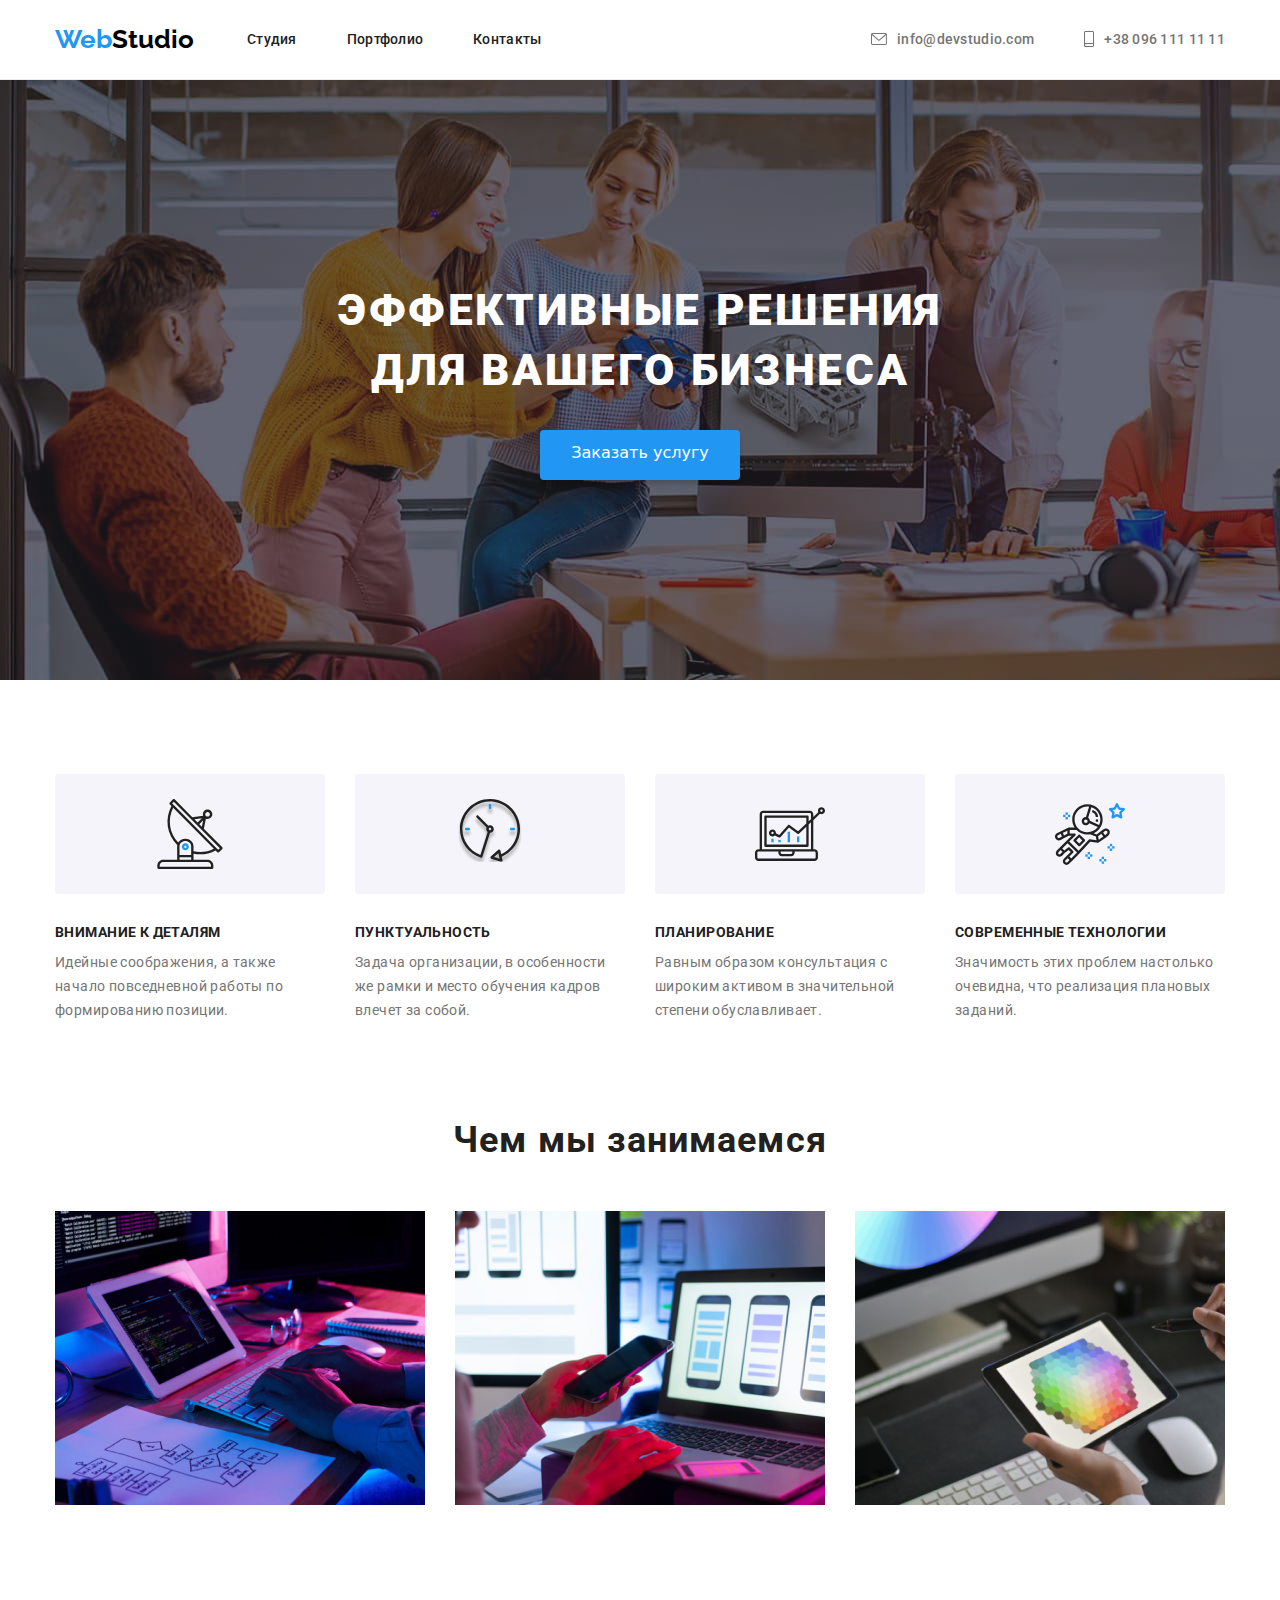
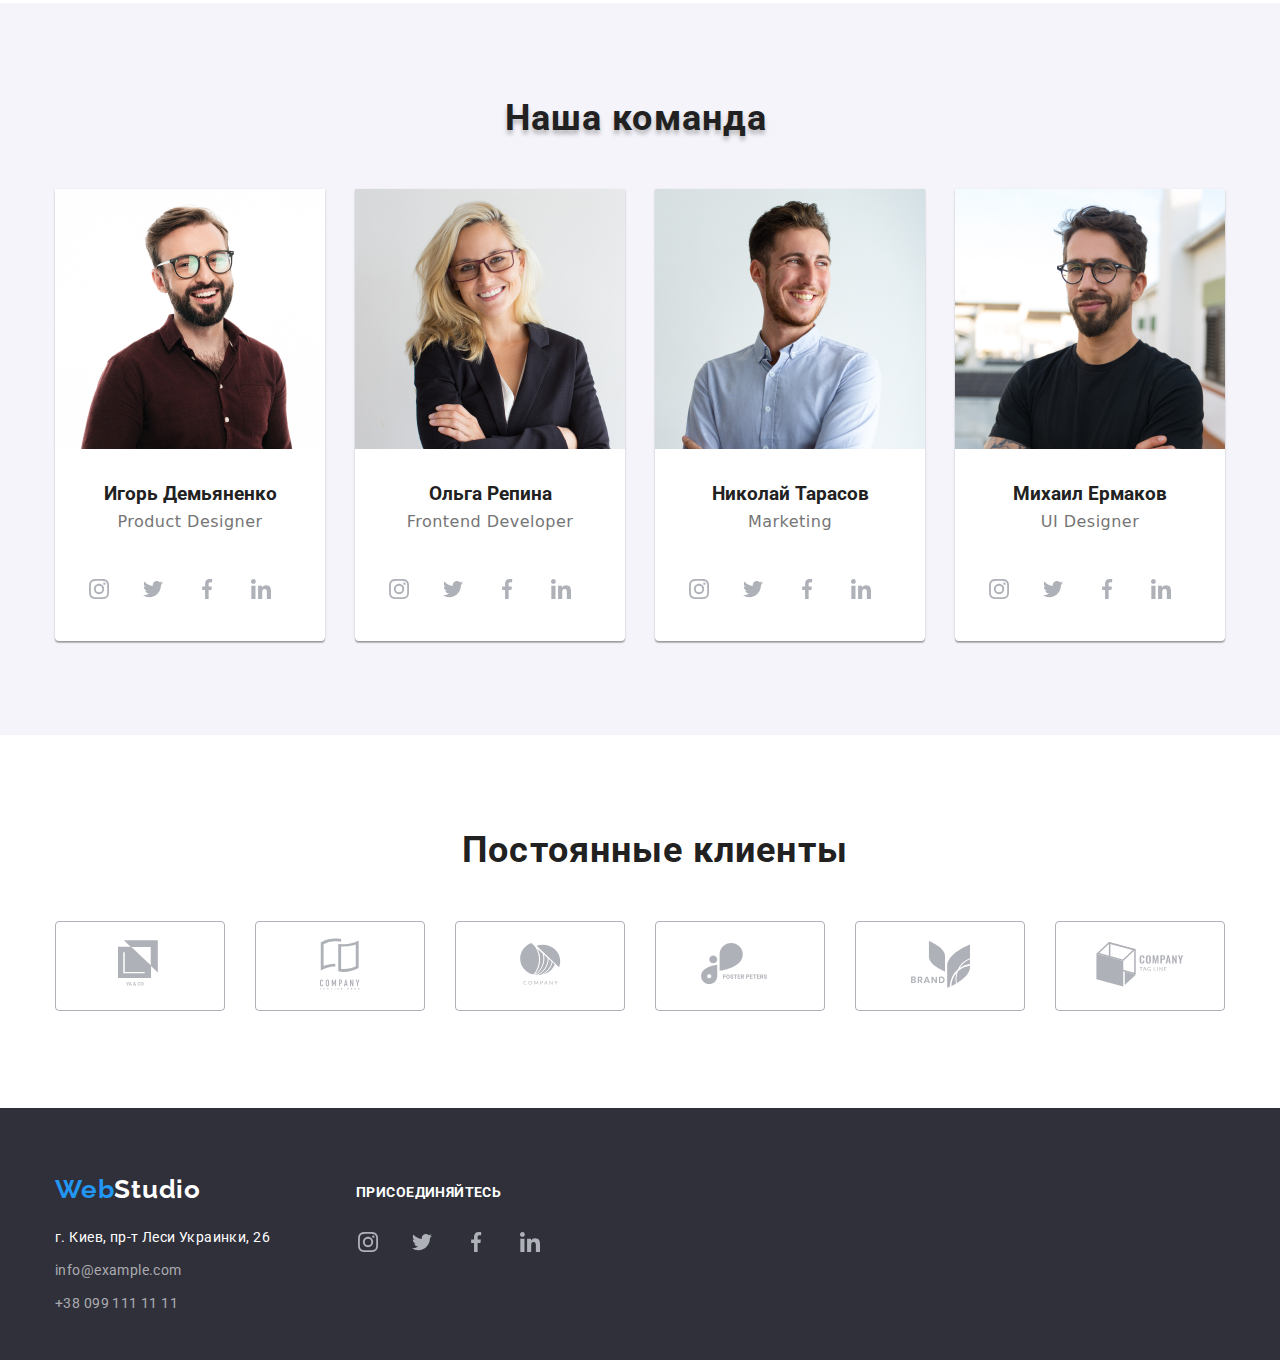
==== index.html @ 0e68e2e9 "добавление  logo" ====
<!DOCTYPE html>
<html lang="en">
<head>
    <meta charset="UTF-8">
    <meta name="viewport" content="width=device-width, initial-scale=1.0">
    <title>Document</title>
    <link rel="preconnect" href="https://fonts.gstatic.com">
    <link href="https://fonts.googleapis.com/css2?family=Raleway:wght@700&family=Roboto:wght@400;500;700;900&display=swap" rel="stylesheet">
    <link rel="stylesheet" href="./styles/style.css">
    <link rel="stylesheet" href="https://cdnjs.cloudflare.com/ajax/libs/modern-normalize/1.0.0/modern-normalize.min.css">
  </head>
<body>
<!--Верхняя линия-->
     <header class="header" >
       <div class="container" >
            <a class="logo" href="index.html">
            <span style="color: #2196F3">Web</span><span style="color: #000000">Studio</span>
            </a>
         <nav class="navigation" >  
        <ul class="menu-nav"> 
            <li><a class="link" href="/">Студия</a></li>
            <li><a class="link" href="portfolio.html">Портфолио</a></li>
            <li><a class="link" href="/">Контакты</a></li>
        </ul>
      </nav>
        <!-- menu-nav-contacts -->
          <ul class="menu-nav-contacts">
             
              <li class="email" >
                 
                <a class="contacts" href="mailto:info@devstudio.com">
                   <svg class="link-mailto" width="16px" height="12px">   
                  <use href="./images/sprite.svg#icon-envelope-hover"> </use>
                </svg> info@devstudio.com</a> 
              </li>
            <li class="phone" >
              <a class="contacts" href="tel:+38-096-111-11-11">
                <svg class="link-tel"  width="10px" height="16px" >
                <use href="./images/sprite.svg#icon-smartphone"> </use>
              </svg>+38 096 111 11 11</a>
          </li>
        </ul>  
      </div> 

            </header>
           
            <!--Шапка-->
            <main>
            <section  class="helmet"> 
              <div class="container" >
              <h1 class="heading" >ЭФФЕКТИВНЫЕ РЕШЕНИЯ ДЛЯ ВАШЕГО БИЗНЕСА</h1>
              <div class="btn" >
           <a class="widget" href="/"><span class="snap"> Заказать услугу</span></a>
            </div>

           </div>

           </section>
        
    <!--Особенности-->

      <section class="element">

        <div class="container" >

                <h2 class="visually-hidden" >подзаголовок</h2>
        <ul class="text" >
             <li class="rubric" >
               <p class="vektor-antenna" >  </p>
                <h3 class="subject" >Внимание к деталям</h3>
                <p class="lead" >Идейные соображения, а также начало повседневной работы по формированию позиции.</p>
             </li>
             <li class="rubric">
               <p class="vektor-clock" width="100"  height="100" ></p>
                <h3 class="subject">Пунктуальность</h3>
                <p class="lead">Задача организации, в особенности же рамки и место обучения кадров влечет за собой.</p>
             </li>
             <li class="rubric">
               <p class="vektor-diagram" ></p>
                <h3 class="subject">Планирование</h3>
                <p class="lead">Равным образом консультация с широким активом в значительной степени обуславливает.</p>
            </li>
            <li class="rubric">
              <p class="vektor-astronaut" ></p>
                 <h3 class="subject">Современные технологии</h3>
                 <p class="lead">Значимость этих проблем настолько очевидна, что реализация плановых заданий.</p>  
            </li>
        </ul>
      </div>

  </section>

  <!-- чем мы занимаемся -->
  <section class="bowl">
    <div class="container">
         <h2 class="subtitle" >Чем мы занимаемся</h2>
        <ul class="wrapper">
           <li><img class="thumb" src="./svg/box1.png" alt="пичатает на клавиатуре за столом" width="370"></li>
           <li><img class="thumb" src="./svg/box2.png" alt="работает на ноутбуке" width="370"></li>
           <li><img class="thumb" src="./svg/box3.png" alt="планшет с цветовой палитрой" width="370"></li>
        </ul>
      </div> 

    </section> 
    <!--Наша команда-->
    <!-- Игорь Демьяненко -->
    <section class="commercial">
      <div class="container" > 
       <h2 class="caption">Наша команда</h2>
        <ul class="promo">
          <li class="userpic" >
              <img class="pic" src="./svg/img.png" alt="фотография сотрудника 1" width="270">
              <h3 class="col">Игорь Демьяненко</h3>
              <p class="specialty" >Product Designer</p>
              <ul class="social-are">
                <li>
                  <a class="instagram" href="/" >
                   <svg class="link-instagram" width="20px" heidht="20px" >
                    <use href="./images/sprite.svg#icon-instagram-2"></use>
                  </svg>
                 </a>
               </li>
               <li>
                 <a class="twitter" href=""> 
                   <svg class="link-twitter" width="20px" heidht="20px">
                   <use href="./images/sprite.svg#icon-twitter-1"></use>
                 </svg>
                </a> 
               </li>
               <li>
                <a class="facebook" href="/" >
                 <svg class="link-facebook" width="20px" heidht="20px" >
                  <use href="./images/sprite.svg#icon-facebook-1"></use>
                </svg>
               </a>
             </li>
             <li>
              <a class="linkedin" href="/" >
               <svg class="link-linkedin" width="20px" heidht="20px" >
                <use href="./images/sprite.svg#icon-linkedin-1"></use>
              </svg>
             </a>
           </li>
            </ul>
          </li>
          <!-- Ольга Репина -->
             <li class="userpic">
               <img class="pic" src="./svg/img(1).png" alt="фотография сотрудника 2" width="270">
               <h3 class="names">Ольга Репина</h3>
               <p class="specialty">Frontend Developer</p>
               <ul class="social-are">
                <li>
                  <a class="instagram" href="/" >
                   <svg class="link-instagram" width="20px" heidht="20px" >
                    <use href="./images/sprite.svg#icon-instagram-2"></use>
                  </svg>
                 </a>
               </li>
               <li>
                 <a class="twitter" href=""> 
                   <svg class="link-twitter" width="20px" heidht="20px">
                   <use href="./images/sprite.svg#icon-twitter-1"></use>
                 </svg>
                </a> 
               </li>
               <li>
                <a class="facebook" href="/" >
                 <svg class="link-facebook" width="20px" heidht="20px" >
                  <use href="./images/sprite.svg#icon-facebook-1"></use>
                </svg>
               </a>
             </li>
             <li>
              <a class="linkedin" href="/" >
               <svg class="link-linkedin" width="20px" heidht="20px" >
                <use href="./images/sprite.svg#icon-linkedin-1"></use>
              </svg>
             </a>
           </li>
            </ul>
            </li>
            <!-- Николай Тарасов -->
             <li class="userpic">
               <img class="pic" src="./svg/img(2).png" alt="фотография сотрудника 3" width="270">
               <h3 class="names">Николай Тарасов</h3>
               <p class="specialty">Marketing</p>
               <ul class="social-are">
                <li>
                  <a class="instagram" href="/" >
                   <svg class="link-instagram" width="20px" heidht="20px" >
                    <use href="./images/sprite.svg#icon-instagram-2"></use>
                  </svg>
                 </a>
               </li>
               <li>
                 <a class="twitter" href=""> 
                   <svg class="link-twitter" width="20px" heidht="20px">
                   <use href="./images/sprite.svg#icon-twitter-1"></use>
                 </svg>
                </a> 
               </li>
               <li>
                <a class="facebook" href="/" >
                 <svg class="link-facebook" width="20px" heidht="20px" >
                  <use href="./images/sprite.svg#icon-facebook-1"></use>
                </svg>
               </a>
             </li>
             <li>
              <a class="linkedin" href="/" >
               <svg class="link-linkedin" width="20px" heidht="20px" >
                <use href="./images/sprite.svg#icon-linkedin-1"></use>
              </svg>
             </a>
           </li>
            </ul>
             </li>
             <!-- Михаил Ермаков -->
             <li class="userpic">
                 <img class="pic" src="./svg/img(3).png" alt="фотография сотрудника 3" width="270">
                 <h3 class="names">Михаил Ермаков</h3>
                 <p class="specialty">UI Designer</p>
                 <ul class="social-are">
                  <li>
                    <a class="instagram" href="/" >
                     <svg class="link-instagram" width="20px" heidht="20px" >
                      <use href="./images/sprite.svg#icon-instagram-2"></use>
                    </svg>
                   </a>
                 </li>
                 <li>
                   <a class="twitter" href=""> 
                     <svg class="link-twitter" width="20px" heidht="20px">
                     <use href="./images/sprite.svg#icon-twitter-1"></use>
                   </svg>
                  </a> 
                 </li>
                 <li>
                  <a class="facebook" href="/" >
                   <svg class="link-facebook" width="20px" heidht="20px" >
                    <use href="./images/sprite.svg#icon-facebook-1"></use>
                  </svg>
                 </a>
               </li>
               <li>
                <a class="linkedin" href="/" >
                 <svg class="link-linkedin" width="20px" heidht="20px" >
                  <use href="./images/sprite.svg#icon-linkedin-1"></use>
                </svg>
               </a>
             </li>
              </ul>
          </li>
                  <li>
                    <svg>
                      <use ></use>
                    </svg>
                  </li>
              </ul>  
           </div>      
       </section> 
      </main> 
      <!-- клиент -->
             <figure class="figure">
               <div class="container">
      <h3 class="figure-client">Постоянные клиенты</h3>
        <ul class="client">
          <li class="link-client">
            <a href="/">
              <svg class="icon-logo" width="44px" height="49px">
              <use href="./images/sprite.svg#icon-logo-1"></use>
            </svg>
          </a>
        </li>
          <li class="link-client">
            <a href="/">
            <svg class="icon-logo" width="40px" height="52px">
              <use href="./images/sprite.svg#icon-logo-2"></use>
            </svg>
          </a>
            
            </li>
            <li class="link-client">
              <a href="/">
              <svg class="icon-logo" width="41px" height="42px">
                <use href="./images/sprite.svg#icon-logo-3"></use>
              </svg>
            </a>
              
              </li>
              <li class="link-client">
                <a href="/">
                <svg class="icon-logo" width="79px" height="42px">
                  <use href="./images/sprite.svg#icon-logo-4"></use>
                </svg>
              </a>
                
                </li>
                <li class="link-client">
                  <a href="/">
                  <svg  class="icon-logo" width="59px" height="47px">
                    <use href="./images/sprite.svg#icon-logo-5"></use>
                  </svg>
                </a>
                  
                  </li>
                  <li class="link-client">
                    <a  class="icon-logo" href="/">
                    <svg width="88px" height="45px">
                      <use href="./images/sprite.svg#icon-Object-6"></use>
                    </svg>
                  </a>
                    
                    </li>
         
        </ul> 
      </div>
       </figure>
    <!--Подвал-->
   <footer class="adv">
          <div class="container" >
        <nav class="basement">

         
        <ul class="adress">
          <li> <a class="logo-footer" href="index.html"> 
          <span style="color:#2196F3">Web</span><span style="color: #ffffff;">Studio</span>
          </a></li>
            <li class="adds" >г. Киев, пр-т Леси Украинки, 26</li>
            <li><a class="aside-mailto" href="mailto:info@example.com">info@example.com</a></li>
            <li><a class="aside-tel" href="tel:+38-099-111-11-11">+38 099 111 11 11</a></li>
        </ul>
      </nav>
         <div class="connexion">
           <h4 class="accession">присоединяйтесь</h4>
        <ul class="footer-social-are">
          <li>
            <a class="instagram" href="/" >
             <svg class="link-instagram" width="20px" heidht="20px" >
              <use href="./images/sprite.svg#icon-instagram-2"></use>
            </svg>
           </a>
         </li>
         <li>
           <a class="twitter" href="/"> 
             <svg class="link-twitter" width="20px" heidht="20px">
             <use href="./images/sprite.svg#icon-twitter-1"></use>
           </svg>
          </a> 
         </li>
         <li>
          <a class="facebook" href="/" >
           <svg class="link-facebook" width="20px" heidht="20px" >
            <use href="./images/sprite.svg#icon-facebook-1"></use>
          </svg>
         </a>
       </li>
       <li>
        <a class="linkedin" href="/" >
         <svg class="link-linkedin" width="20px" heidht="20px" >
          <use href="./images/sprite.svg#icon-linkedin-1"></use>
        </svg>
       </a>
     </li>
      </ul>
    </div>
        

      </div> 

</footer>
</body>
</html>
---- styles/style.css ----
body {
       background: #ffffff;
       font-family: Roboto sans-serif;
       font-style: normal;
       line-height: normal;
       border: none;
       box-sizing: unset;   }
h1,h2,h3,h4{
      font-family: Roboto,sans-serif;
      font-weight: 700; }
 body,h1,h2,h3,h4,ul,li,p{
        margin: 0px;    }     
    /*Верхняя линия*/
header{
       background-color: #ffffff; }
.logo,
.logo-footer{
       font-family: Raleway,sans-serif;
       font-weight: 700;
       font-size: 26px;
       line-height: 30.52px;
       }
.link{
       color: #212121; }
.link:hover{
       color: #2196F3; }
.link:focus{
        color: #2196F3; }      
.menu-nav{
       font-family: Roboto;
       font-style: normal;
       font-weight: 500;
       font-size: 14px;
       line-height: 16px;
       letter-spacing: 0.02em;
     }
li{
       list-style: none; }
a{
       text-decoration: none; }
ul{
       padding-inline-start: 0px;
       margin-block-end: 0em;
       margin-block-start: 0em;
       padding: 0px;      }
/*контакты*/
.contacts{
       display: flex;
       align-items: center;
       font-family: Roboto;
       font-style: normal;
       line-height: 16px;
       font-weight: 500;
       font-size: 14px;
       letter-spacing: 0.02em;
       color: #757575;       }
   
.contacts:hover,
.contacts:focus{
       color: #2196F3;
       fill:#2196F3;    }       
    /*шапка*/
.banner  {      
       background: #2F303A;  }      
.heading{      
       font-weight: 900;
       font-size: 44px;
       line-height: 60px;
       color: #ffffff;
       letter-spacing: 0.06em;    }
  /*особенности*/
.subject{
       font-weight: 700;
       font-size: 14px;
       line-height: 16.41px;
       letter-spacing: 0.03em;
       text-transform: uppercase;
       color: #212121; }
.lead{
       font-weight: 400;
       font-size: 14px;
       line-height: 24px;
       letter-spacing: 0.03em;
       color: #757575; }
.subtitle{
       font-weight: 700;
       font-size: 36px;
       line-height: 42px;
       letter-spacing: 0.03em;
       color: #212121;  }
  /*наша команда*/
  
.caption{
       font-weight: 700;
       font-size: 36px;
       line-height: 42px;
       letter-spacing: 0.03em;
       color: #212121;
       text-shadow: 0px 4px 4px rgba(0, 0, 0, 0.25); }
.userpic:not(:last-child){
       margin-right: 30px;      }      
.userpic{      
       background: #FFFFFF;
       box-shadow: 0px 1px 3px rgba(0, 0, 0, 0.12), 0px 1px 1px rgba(0, 0, 0, 0.14), 0px 2px 1px rgba(0, 0, 0, 0.2);
       border-radius: 0px 0px 4px 4px;  }
.names
.col{
       font-weight: 500;
       font-size: 16px;
       line-height: 19px;
       letter-spacing: 0.03em;  }
.specialty{      
       font-weight: 400;
       font-size: 16px;
       line-height: 19px;
       letter-spacing: 0.03em;
       color: #757575; }
.adress{
       color: #FFFFFF; }
.adds{  
       padding-top: 20px;    
       font-family: Roboto;
       font-style: normal;
       font-weight: normal;
       font-size: 14px;
       line-height: 24px;
       letter-spacing: 0.03em;
       color: #FFFFFF;    }
.aside-mailto,
.aside-tel{
       display: flex;
       height: auto;
       font-size: 14px;
       line-height: 24px;
       letter-spacing: 0.03em;
       color: rgba(255, 255, 255, 0.6); }
.aside-mailto{
           padding-bottom: 9px;
           padding-top: 9px;         }
.aside:hover{
       color: #2196F3; }
.aside:focus{
        color: #2196F3; }
  /*кнопки*/

.filter{
     cursor: pointer;      } 
.button {
       border: 0;     }
.filter{  
        font-family: Roboto;
        font-style: normal;
        font-weight: 500;
        font-size: 16px;
        line-height: 26px;
        text-align: center;
        letter-spacing: 0.03em;
        color: #212121;
        border-radius: 4px;
        background: #F5F4FA;   }
.filter:hover{
        color: #ffffff;
        background: #2196F3; }
.filter:focus{
        color: #ffffff;
        background: #2196F3; }       
  /*портфолио*/
.content{
        background: #FFFFFF;
        border: 1px solid #EEEEEE;
        box-sizing: border-box;  }
.title{
        font-weight: 700;
        font-size: 18px;
        line-height: 36px;
        letter-spacing: 0.06em;
        color: #212121;  }
.desc{
        font-weight: 400;
        font-size: 16px;
        line-height: 30px;
        letter-spacing: 0.03em;
        color: #757575;  } 
 /********* goit-markup-hw-03 ********/
/***** главная ****/
        /* Верхняя линия */
.link
.logo
.contacts
.widget
.aside
.logo-footer{
     cursor: pointer;  }
.container{
       width: 1200px;
       height: auto;
       margin-left: auto;
       margin-right: auto;       
        padding: 0px 15px;          }
.header{
       height: 80px ;
       border-bottom:  1px solid #ECECEC;;
       display: flex;
       align-items: center;      }        
.header>.container{
       display: flex;
       align-items: center;  } 
.logo{
       margin-right: 53px; }
.navigation{
       padding-right: unset; }
.menu-nav{
       display: flex;
       align-items: center; }
.navigation{
       display: flex;  }
.link:last-child{
       margin-right: 50px;  }
.menu-nav-contacts{   
       display: flex;
       align-items: center;
       margin-left: auto;
       margin-right: -50px;  }
.contacts:last-child{
       margin-right: 50px;  }
/* Шапка */

.helmet{ 
       max-width: 1600px; 
       display: flex;
       background-position: center;
       background: linear-gradient( 
              to right, rgba(47, 48, 58, 0.4), 
              rgba(47, 48, 58, 0.4)),
               url(../svg/Imgmin.jpg);
       background-repeat: no-repeat; 
       margin: 0px auto;
       padding-top: 200px;
       padding-bottom: 200px;    }
.heading{
       display: flex;
       align-items: center;
       width: 616px;
       height: auto;
       margin: 0px auto;
       padding-bottom: 30px;
       text-align: center;
       text-transform: uppercase;        }
.btn > .widget{       
       width: 200px;
       height: 50px;
       display: flex;
       align-items: center;
       text-align: center;
       margin-left: auto;
       margin-right: auto;
       background: #2196F3;
       box-shadow: 0px 4px 4px rgba(0, 0, 0, 0.15);
       border-radius: 4px;  }  
.btn > .widget> .snap{ 
       width: 140px;
       height: 25px;
       margin-left: auto;
       margin-right: auto;  
       color: #FFFFFF;  } 
/* Особенности */
.visually-hidden {
       position: absolute;
       clip: rect(0 0 0 0);
       width: 1px;
       height: 1px;
       margin: -1px;  }
.element{
       height: 439px;
        padding-top: 94px;
       padding-bottom: 94px;          }
           
.text{
       display: flex;
       align-items: center;
       height: auto;      }
.rubric{
       display: block;
       align-items: center;
       width: 270px;
       height: 101px;
       margin-right: 30px;      }  
.subject{
       width: 270px;
       height: auto;
       margin-left: auto;
       margin-right: auto;
       padding-top: 30px;
       text-transform: uppercase;
       color: #212121;   }
.lead{
       width: 270px;
       height: 75px;
       padding-top: 10px;
       font-family: Roboto;   }
/* чем мы занимаемся */
.subtitle{ 
       width: 400px;
       display: flex;
       flex-direction: column;
       width: 380px;
       height: auto;
       margin-left: auto;
       margin-right: auto;
       padding-bottom: 50px;
       text-align: center;  }
.bowl{      
       padding-bottom: 94px;     }
.wrapper{      
       display: flex;
       justify-content: space-between;         }
.thumb{
       padding-left: 0;  }
/* Наша команда */
.commercial{     
       background: #F5F4FA;
       padding-bottom: 94px;
       padding-top: 94px;
       padding-left: auto;
       padding-right: auto;   }
.commercial:not(:box-sizing){
       display: flex;
       align-items: center;     
       height: 648px;   
       background: #F5F4FA;    } 
.caption{
       display: flex;
       align-items: center;
       width: 270px;
       height: 42px;
       margin-left: auto;
       margin-right: auto;
       text-align: center;   }
.promo{
       display: flex;
       align-items: center;
       height: auto;
       padding-top: 50px;
       margin-left: auto;
       margin-right: auto;   }
.userpic{
       width: 270px;
       height: auto;
       margin-left: auto;
       margin-right: auto;
       padding-bottom: 30px;
       background: #FFFFFF;
       box-shadow: 0px 1px 3px rgba(0, 0, 0, 0.12), 0px 1px 1px rgba(0, 0, 0, 0.14), 0px 2px 1px rgba(0, 0, 0, 0.2);
       border-radius: 0px 0px 4px 4px; }
.names{
       width: 171px;
       height: 19px;
       margin-left: auto;
       margin-right: auto;
       text-align: center;
       color: #212121;   }
.pic{
       padding-bottom: 30px;     }  
.specialty{
       width: 177px;
       height: auto;
       margin-left: auto;
       margin-right: auto;
       padding-top: 10px;
       padding-bottom: 16px;
       text-align: center;
       color: #757575;  }
.col{
       width: 208px;
       height: 19px;
       margin-left: auto;
       margin-right: auto;    
       text-align: center;
       color: #212121;     }
/* подвал */
.adv{
       display: flex;
       align-items: center;
       height: 252px;
       background: #2F303A;
       padding-top: 60px;
       padding-bottom: 60px;
           }
.adress{
       width: 231px;
       margin: 0px;
       font-family: Roboto;
       font-style: normal;
       font-weight: normal;
       font-size: 14px;
       line-height: 24px;
       letter-spacing: 0.03em;
       padding-top: 20px;
       }  
.logo-footer{
       width: 145px;
       height: 31px;
       margin-top: 50px;
       font-family: Raleway;
       font-style: normal;
       font-weight: bold;
       font-size: 26px;
       line-height: 31px;
       letter-spacing: 0.03em;   }
/* ***портфолио*** */

/* кнопка */
.border{
       background: #ffffff;
       border: 1px solid #EEEEEE;
       box-sizing: border-box;
}
.content-Macbook,
.content-ball,
.content-ears,
.content-boxes,
.content-book,
.content-tag{         
       margin-right: 27px;  }
.coloring{
       padding-bottom: 79px;
       padding-top: 94px;  }
.group{
       display: flex; 
       align-items: center;
       width: 1170px;
       height: auto;
       padding-bottom: 50px; 
       padding-left: 240px;
       padding-right: 240px;     } 
 .filter{
       padding: 6px 22px;
       width: auto;
       height: 38px;
       border: none;  }
.spreadsheet{ 
       width: 1200px;
       height: 1300px;
       display: flex;
       flex-wrap: wrap;     }
.content-Macbook
.content-ball
.content-Seafood
.content-ears
.content-boxes
.content-computer
.content-book
.content-tag
.content-notebook{ 
         width: 370px;
         height: 404px;        }
.internal-block{     
         padding:20px 24px;  } 
.stud{
         margin: 0px 8px;        } 
       /* goit-markup-hw-04    */ 
       /* <!--Особенности-->  */
.border:hover,
.border:focus{
         filter: drop-shadow(0px 4px 4px rgba(0, 0, 0, 0.25));  }
.vektor-antenna,
.vektor-clock,
.vektor-diagram,
.vektor-astronaut{
         height: 120px;
         background: #F5F4FA;
         background-position: center;
         background-repeat: no-repeat;
         border-radius: 4px;      background-size: 70px 70px;      }
.vektor-antenna{
         background-image: url(../svg/antenna\ 1.svg);     }
.vektor-clock{  
         background-image: url(../svg/clock\ 1.svg);    }
.vektor-diagram{
         background-image: url(../svg/diagram\ 1.svg);    }
.vektor-astronaut{           
         background-image: url(../svg/astronaut\ 1.svg);    } 
          /* верхняя линия */
.link-mailto{      
         fill: #757575;
         margin-right: 10px;   }
.link-mailto:hover,
.link-mailto:focus{
         fill: currentColor         }                
.link-tel{
         fill: #757575;
         margin-right: 10px;     }
.link-tel:hover,
.link-tel:focus{
         fill:currentColor          }         
.email{
         display: flex;
         align-items: center;        }
.phone{
         display: flex;
         align-items: center;        }
         /* наша команда */
.social-are,
.footer-social-are{
          width: auto;
          height: auto;
          padding-right: 21px;
          padding-left: 0px;
          padding-top: 20px;
          margin: 0px auto;
          display: flex;
          align-items: center; 
          justify-content: center;         }
.link-instagram,.link-twitter,
.link-facebook,.link-linkedin{     
          border: 0px;
          padding: 0px;
                 }
.instagram,
.twitter,
.facebook,
.linkedin:not(:last-child){
      margin-right: 10px; }
.instagram,.twitter,.facebook,.linkedin{
         display: flex;
         align-items: center;
         justify-content: center;
         border-radius: 50%;
         width: 44px;
         height: 44px;   
         fill: #AFB1B8;     }
.instagram:hover,
.instagram:focus{
       fill: #ffffff;
       background-color: var(--accent-color);   }
.twitter:hover,
.twitter:focus{
       fill: #ffffff;
       background-color: var(--accent-color);  }
.facebook:hover,
.facebook:focus{
       fill: #ffffff;
       background-color: var(--accent-color);   }
.linkedin:hover,
.linkedin:focus{
       fill: #ffffff;
       background-color: var(--accent-color);   }
.instagram:hover,
.instagram:focus{
       background:  #2196F3;   }
.twitter:hover,
.twitter:focus{
       background:  #2196F3;   }
.facebook:hover,
.facebook:focus{
       background:  #2196F3;   }
.linkedin:hover,
.linkedin:focus{
       background:  #2196F3;   }
      /* клиент  */
.client{
      display: flex;
      align-items: center;
      justify-content: center;    } 
.link-client{
       display: flex;
       align-items: center;
       justify-content: center;
       width: 170px;
       height: 90px;
       border: 1px solid #AFB1B8;
       box-sizing: border-box;
       border-radius: 4px;}
.figure{
           width: 1200px;
           height: auto;
           margin: 0px auto;
           padding-bottom: 97px;    } 
.link-client:not(:last-child){
       margin-right: 30px;   }
.figure-client{
       font-family: Roboto;
       font-style: normal;
       font-weight: bold;
       font-size: 36px;
       line-height: 42px;
       text-align: center;
       letter-spacing: 0.03em;
       width: 1200px;
       height: auto;
       padding-top: 94px;
       padding-bottom: 50px;
       color: #212121;   }
.link-client:hover,
.link-client:focus{
       border: 1px solid #2196F3;
        background-color: var(--accent-color);
} 
.icon-logo{
      fill: #AFB1B8;; 
}    
.icon-logo:hover,
.icon-logo:focus{
     fill: #2196F3;
     background-color: var(--accent-color);
} 
} 
.icon-logo{
       fill: #AFB1B8;;
}   



 /* подвал */
 .basement {
      width: 231px;
      height: 81px;
      display: flex;
      align-items: center;     }
.accession{
       font-family: Roboto;
       font-style: normal;
       font-weight: bold;
       font-size: 14px;
       line-height: 16px;
       letter-spacing: 0.03em;
       text-transform: uppercase;
       color: #FFFFFF;    }
.connexion{      
       align-items: center;
       justify-content: center;
       width: 206px;
       height: auto;
       margin-left: 70px;
       padding-bottom: 20px;
       }
.adv > .container{
       display: flex;
       align-items: center;
       }
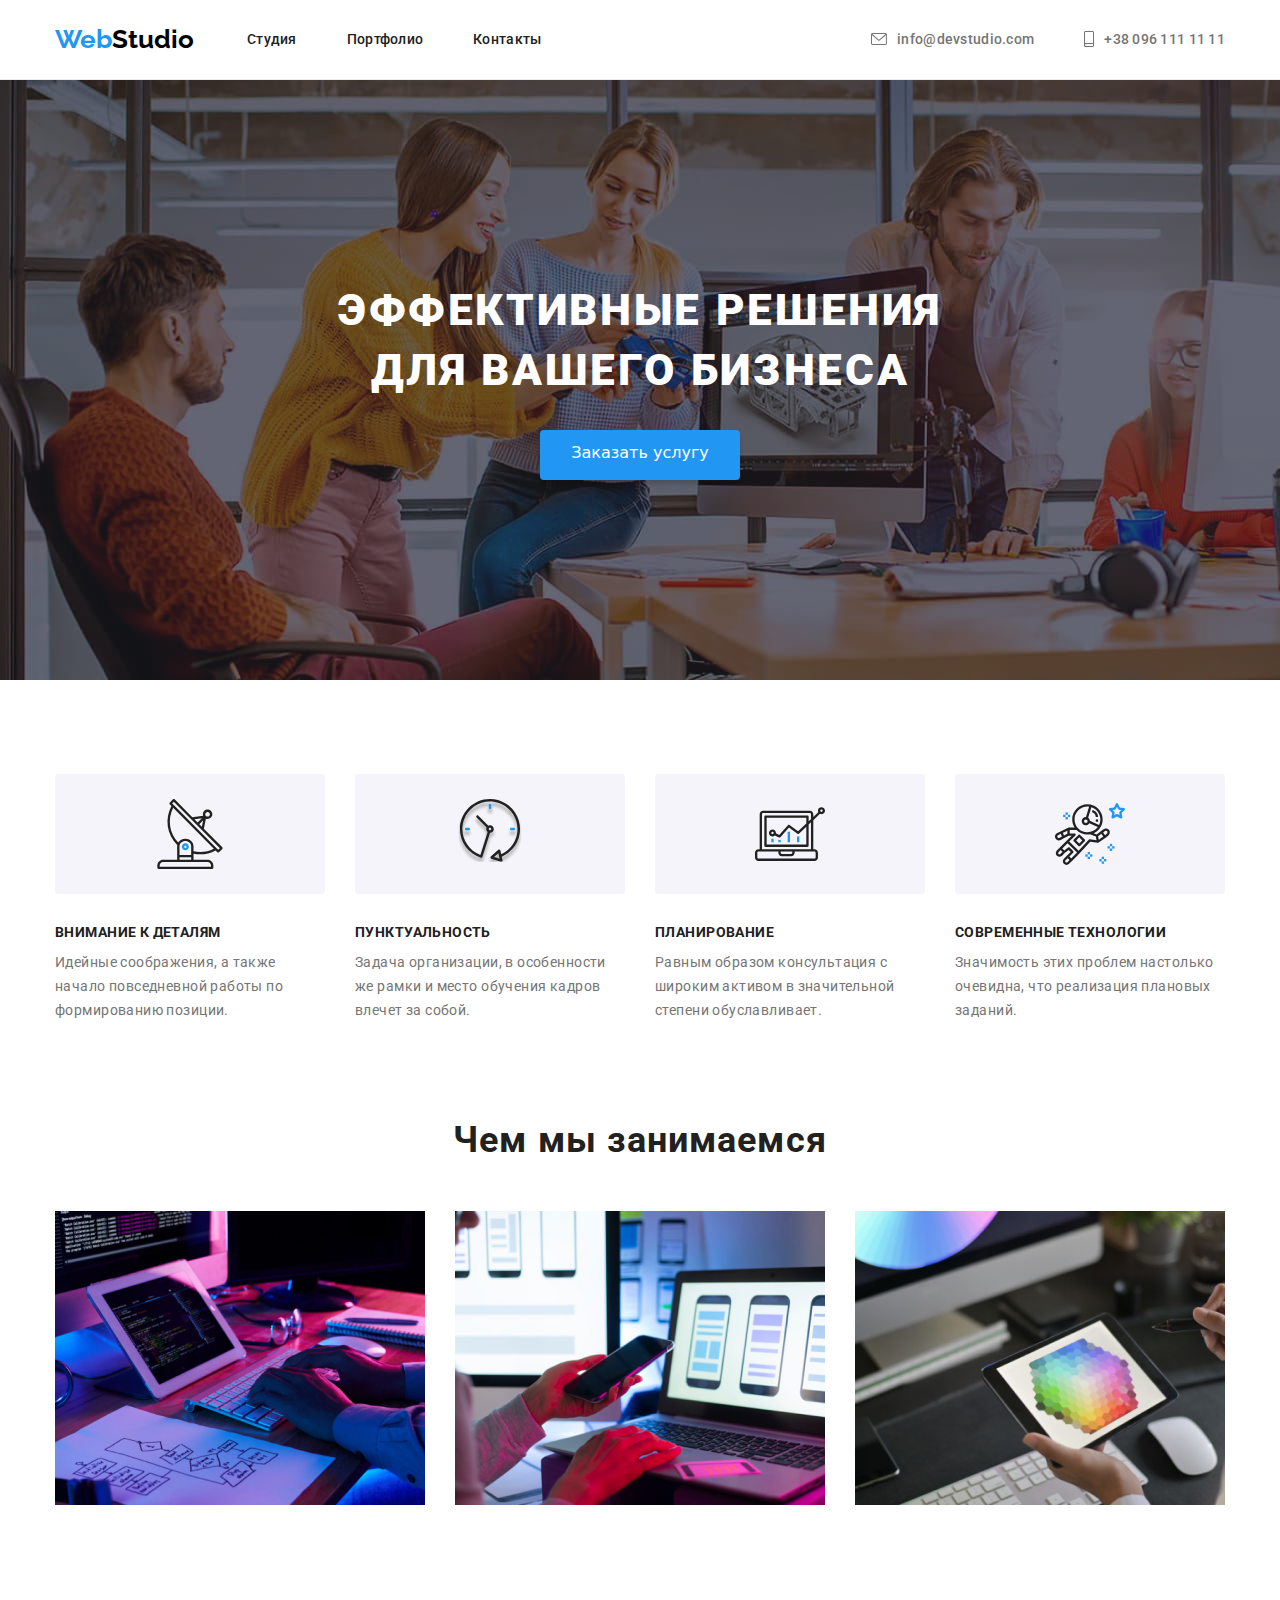
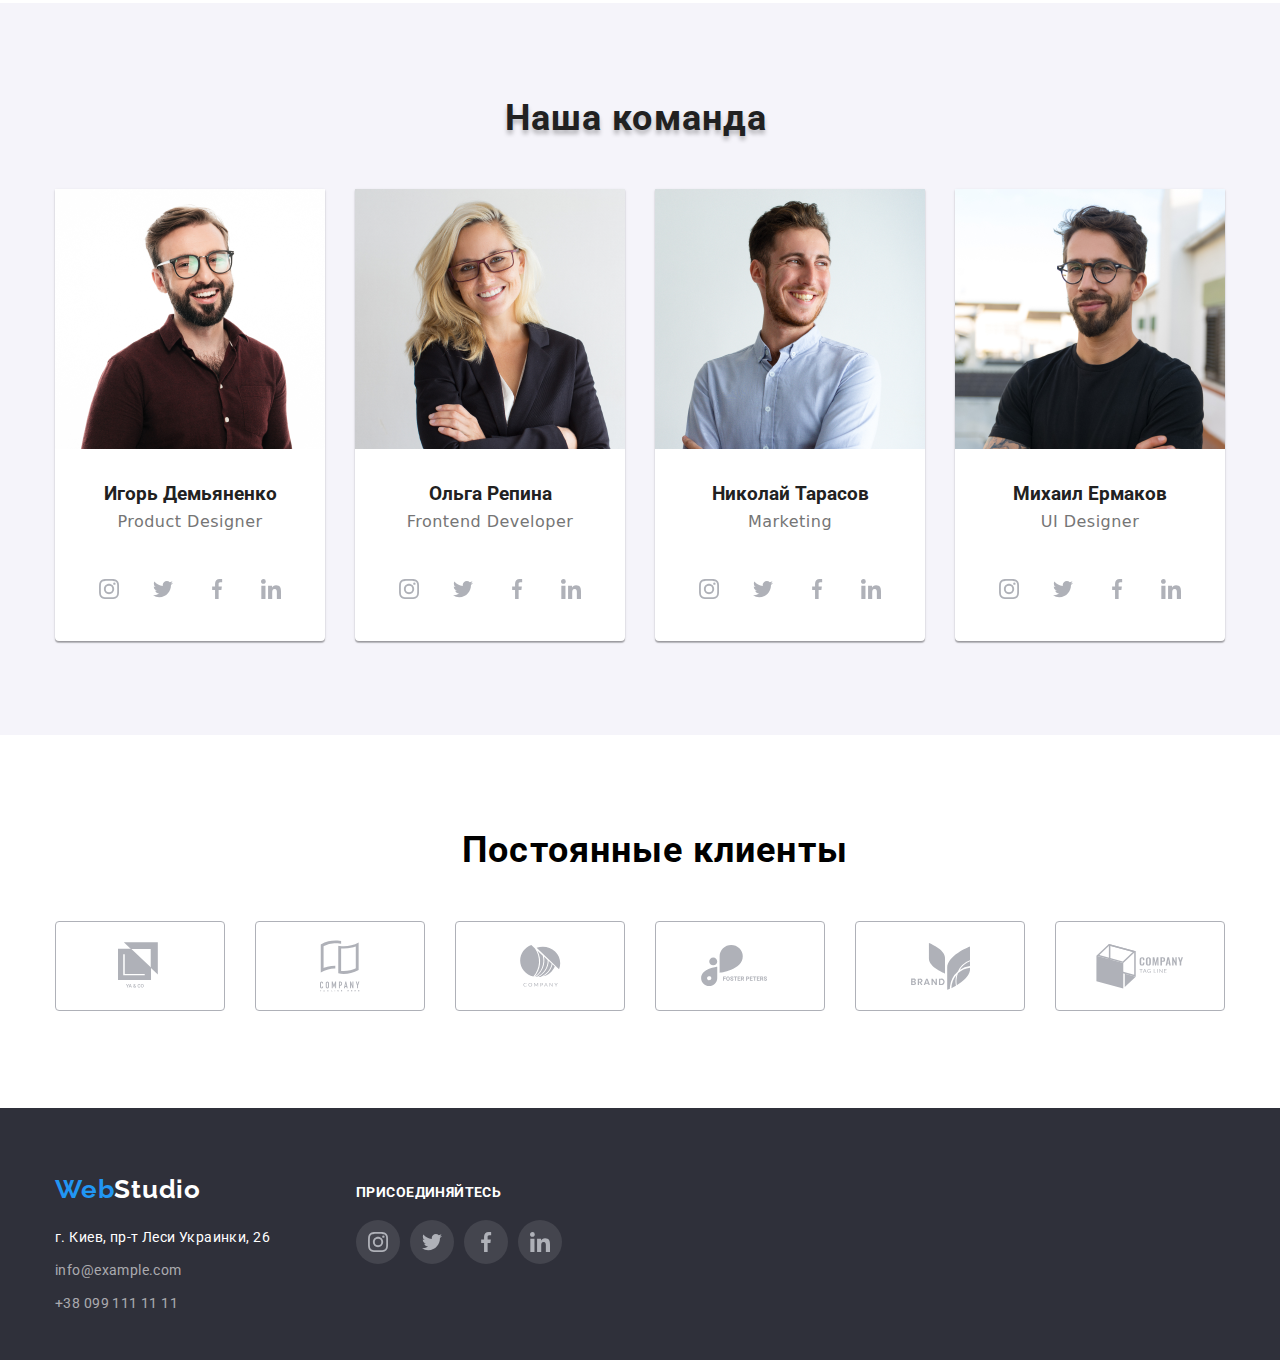
==== commit 5e06adcd: "исправление ошибок иконки" ====
--- a/index.html
+++ b/index.html
@@ -251,71 +251,74 @@
              </li>
               </ul>
           </li>
-                  <li>
-                    <svg>
-                      <use ></use>
-                    </svg>
-                  </li>
+                 
               </ul>  
            </div>      
        </section> 
-      </main> 
+      
       <!-- клиент -->
              <figure class="figure">
                <div class="container">
       <h3 class="figure-client">Постоянные клиенты</h3>
         <ul class="client">
-          <li class="link-client">
-            <a href="/">
-              <svg class="icon-logo" width="44px" height="49px">
+          <li class="indent">
+            <a class="link-client" href="/">
+              <svg width="44px" height="49px">
               <use href="./images/sprite.svg#icon-logo-1"></use>
             </svg>
           </a>
-        </li>
-          <li class="link-client">
-            <a href="/">
-            <svg class="icon-logo" width="40px" height="52px">
+          </li>
+          <li class="indent">
+            <a class="link-client" href="/">
+            <svg width="40px" height="52px">
               <use href="./images/sprite.svg#icon-logo-2"></use>
             </svg>
           </a>
+
+            </li>
             
-            </li>
-            <li class="link-client">
-              <a href="/">
-              <svg class="icon-logo" width="41px" height="42px">
+            <li class="indent">
+              <a class="link-client" href="/">
+              <svg width="41px" height="42px">
                 <use href="./images/sprite.svg#icon-logo-3"></use>
               </svg>
             </a>
+
+              </li>
               
-              </li>
-              <li class="link-client">
-                <a href="/">
-                <svg class="icon-logo" width="79px" height="42px">
+              <li class="indent">
+                <a class="link-client" href="/">
+                <svg width="79px" height="42px">
                   <use href="./images/sprite.svg#icon-logo-4"></use>
                 </svg>
               </a>
+
+                </li>
                 
+                <li class="indent">
+                  <a class="link-client" href="/">
+                  <svg width="59px" height="47px">
+                    <use href="./images/sprite.svg#icon-logo-5"></use>
+                  </svg>
+                </a>
+
                 </li>
-                <li class="link-client">
-                  <a href="/">
-                  <svg  class="icon-logo" width="59px" height="47px">
-                    <use href="./images/sprite.svg#icon-logo-5"></use>
-                  </svg>
-                </a>
+
                   
-                  </li>
-                  <li class="link-client">
-                    <a  class="icon-logo" href="/">
+                  <li class="indent">
+                    <a class="link-client" href="/">
                     <svg width="88px" height="45px">
                       <use href="./images/sprite.svg#icon-Object-6"></use>
                     </svg>
                   </a>
                     
-                    </li>
-         
+                    </li> 
+
         </ul> 
+      
       </div>
        </figure>
+      </main> 
     <!--Подвал-->
    <footer class="adv">
           <div class="container" >
--- a/styles/style.css
+++ b/styles/style.css
@@ -9,8 +9,10 @@
       font-family: Roboto,sans-serif;
       font-weight: 700; }
  body,h1,h2,h3,h4,ul,li,p{
-        margin: 0px;    }     
+        margin: 0px;    } 
+
     /*Верхняя линия*/
+
 header{
        background-color: #ffffff; }
 .logo,
@@ -18,8 +20,7 @@
        font-family: Raleway,sans-serif;
        font-weight: 700;
        font-size: 26px;
-       line-height: 30.52px;
-       }
+       line-height: 30.52px;      }
 .link{
        color: #212121; }
 .link:hover{
@@ -32,8 +33,7 @@
        font-weight: 500;
        font-size: 14px;
        line-height: 16px;
-       letter-spacing: 0.02em;
-     }
+       letter-spacing: 0.02em;    }
 li{
        list-style: none; }
 a{
@@ -43,7 +43,9 @@
        margin-block-end: 0em;
        margin-block-start: 0em;
        padding: 0px;      }
+
 /*контакты*/
+
 .contacts{
        display: flex;
        align-items: center;
@@ -58,8 +60,10 @@
 .contacts:hover,
 .contacts:focus{
        color: #2196F3;
-       fill:#2196F3;    }       
+       fill:#2196F3;    }
+
     /*шапка*/
+
 .banner  {      
        background: #2F303A;  }      
 .heading{      
@@ -68,7 +72,9 @@
        line-height: 60px;
        color: #ffffff;
        letter-spacing: 0.06em;    }
+
   /*особенности*/
+
 .subject{
        font-weight: 700;
        font-size: 14px;
@@ -88,6 +94,7 @@
        line-height: 42px;
        letter-spacing: 0.03em;
        color: #212121;  }
+
   /*наша команда*/
   
 .caption{
@@ -141,6 +148,7 @@
        color: #2196F3; }
 .aside:focus{
         color: #2196F3; }
+
   /*кнопки*/
 
 .filter{
@@ -163,8 +171,10 @@
         background: #2196F3; }
 .filter:focus{
         color: #ffffff;
-        background: #2196F3; }       
+        background: #2196F3; }
+
   /*портфолио*/
+
 .content{
         background: #FFFFFF;
         border: 1px solid #EEEEEE;
@@ -180,10 +190,14 @@
         font-size: 16px;
         line-height: 30px;
         letter-spacing: 0.03em;
-        color: #757575;  } 
+        color: #757575;  }
+
  /********* goit-markup-hw-03 ********/
+
 /***** главная ****/
+
         /* Верхняя линия */
+
 .link
 .logo
 .contacts
@@ -223,6 +237,7 @@
        margin-right: -50px;  }
 .contacts:last-child{
        margin-right: 50px;  }
+
 /* Шапка */
 
 .helmet{ 
@@ -263,7 +278,9 @@
        margin-left: auto;
        margin-right: auto;  
        color: #FFFFFF;  } 
+
 /* Особенности */
+
 .visually-hidden {
        position: absolute;
        clip: rect(0 0 0 0);
@@ -298,7 +315,9 @@
        height: 75px;
        padding-top: 10px;
        font-family: Roboto;   }
+
 /* чем мы занимаемся */
+
 .subtitle{ 
        width: 400px;
        display: flex;
@@ -316,7 +335,9 @@
        justify-content: space-between;         }
 .thumb{
        padding-left: 0;  }
+
 /* Наша команда */
+
 .commercial{     
        background: #F5F4FA;
        padding-bottom: 94px;
@@ -377,6 +398,7 @@
        margin-right: auto;    
        text-align: center;
        color: #212121;     }
+
 /* подвал */
 .adv{
        display: flex;
@@ -407,14 +429,15 @@
        font-size: 26px;
        line-height: 31px;
        letter-spacing: 0.03em;   }
+
 /* ***портфолио*** */
 
 /* кнопка */
+
 .border{
        background: #ffffff;
        border: 1px solid #EEEEEE;
-       box-sizing: border-box;
-}
+       box-sizing: border-box;       }
 .content-Macbook,
 .content-ball,
 .content-ears,
@@ -458,8 +481,11 @@
          padding:20px 24px;  } 
 .stud{
          margin: 0px 8px;        } 
-       /* goit-markup-hw-04    */ 
+
+       /* **  goit-markup-hw-04   ** */ 
+
        /* <!--Особенности-->  */
+
 .border:hover,
 .border:focus{
          filter: drop-shadow(0px 4px 4px rgba(0, 0, 0, 0.25));  }
@@ -481,30 +507,28 @@
 .vektor-astronaut{           
          background-image: url(../svg/astronaut\ 1.svg);    } 
           /* верхняя линия */
-.link-mailto{      
-         fill: #757575;
-         margin-right: 10px;   }
-.link-mailto:hover,
-.link-mailto:focus{
-         fill: currentColor         }                
-.link-tel{
-         fill: #757575;
+
+.contacts{
+                 fill: #757575;         }
+.link-mailto ,.link-tel{      
          margin-right: 10px;     }
-.link-tel:hover,
-.link-tel:focus{
-         fill:currentColor          }         
+.menu-nav-contacts .contacts:hover,
+.menu-nav-contacts .contacts:focus{
+         color: var(--accent-color);           }         
 .email{
          display: flex;
          align-items: center;        }
 .phone{
          display: flex;
          align-items: center;        }
+
          /* наша команда */
+
 .social-are,
 .footer-social-are{
           width: auto;
           height: auto;
-          padding-right: 21px;
+          padding-right: 0px;
           padding-left: 0px;
           padding-top: 20px;
           margin: 0px auto;
@@ -514,20 +538,20 @@
 .link-instagram,.link-twitter,
 .link-facebook,.link-linkedin{     
           border: 0px;
-          padding: 0px;
-                 }
+          padding: 0px;           }
 .instagram,
 .twitter,
 .facebook,
 .linkedin:not(:last-child){
-      margin-right: 10px; }
+         margin-right: 10px; }
 .instagram,.twitter,.facebook,.linkedin{
          display: flex;
          align-items: center;
          justify-content: center;
          border-radius: 50%;
          width: 44px;
-         height: 44px;   
+         height: 44px;
+         background: rgba(255, 255, 255, 0.1);   
          fill: #AFB1B8;     }
 .instagram:hover,
 .instagram:focus{
@@ -557,12 +581,14 @@
 .linkedin:hover,
 .linkedin:focus{
        background:  #2196F3;   }
+
       /* клиент  */
+
 .client{
       display: flex;
       align-items: center;
-      justify-content: center;    } 
-.link-client{
+      justify-content: center;         } 
+.link-client{ 
        display: flex;
        align-items: center;
        justify-content: center;
@@ -570,13 +596,14 @@
        height: 90px;
        border: 1px solid #AFB1B8;
        box-sizing: border-box;
-       border-radius: 4px;}
+       border-radius: 4px;
+       fill: #AFB1B8;      }
 .figure{
-           width: 1200px;
-           height: auto;
-           margin: 0px auto;
-           padding-bottom: 97px;    } 
-.link-client:not(:last-child){
+       width: 1200px;
+       height: auto;
+       margin: 0px auto;
+       padding-bottom: 97px;    } 
+.indent:not(:last-child){
        margin-right: 30px;   }
 .figure-client{
        font-family: Roboto;
@@ -590,33 +617,22 @@
        height: auto;
        padding-top: 94px;
        padding-bottom: 50px;
-       color: #212121;   }
+       text-decoration-color: #212121;   }
 .link-client:hover,
-.link-client:focus{
-       border: 1px solid #2196F3;
-        background-color: var(--accent-color);
-} 
-.icon-logo{
-      fill: #AFB1B8;; 
-}    
-.icon-logo:hover,
-.icon-logo:focus{
-     fill: #2196F3;
-     background-color: var(--accent-color);
-} 
-} 
-.icon-logo{
-       fill: #AFB1B8;;
-}   
-
-
-
- /* подвал */
- .basement {
-      width: 231px;
-      height: 81px;
-      display: flex;
-      align-items: center;     }
+.link-client:focus{ 
+       color: var(--accent-color); 
+       border-color: 1px solid var(--accent-color);
+       fill: var(--accent-color);  }
+:root {
+       --accent-color: #2196F3;     }
+  
+    /* подвал */
+
+.basement {
+       width: 231px;
+       height: 81px;
+       display: flex;
+       align-items: center;     }
 .accession{
        font-family: Roboto;
        font-style: normal;
@@ -632,10 +648,9 @@
        width: 206px;
        height: auto;
        margin-left: 70px;
-       padding-bottom: 20px;
-       }
+       padding-bottom: 20px;      }
 .adv > .container{
        display: flex;
-       align-items: center;
-       }
+       align-items: center;       }
+
                  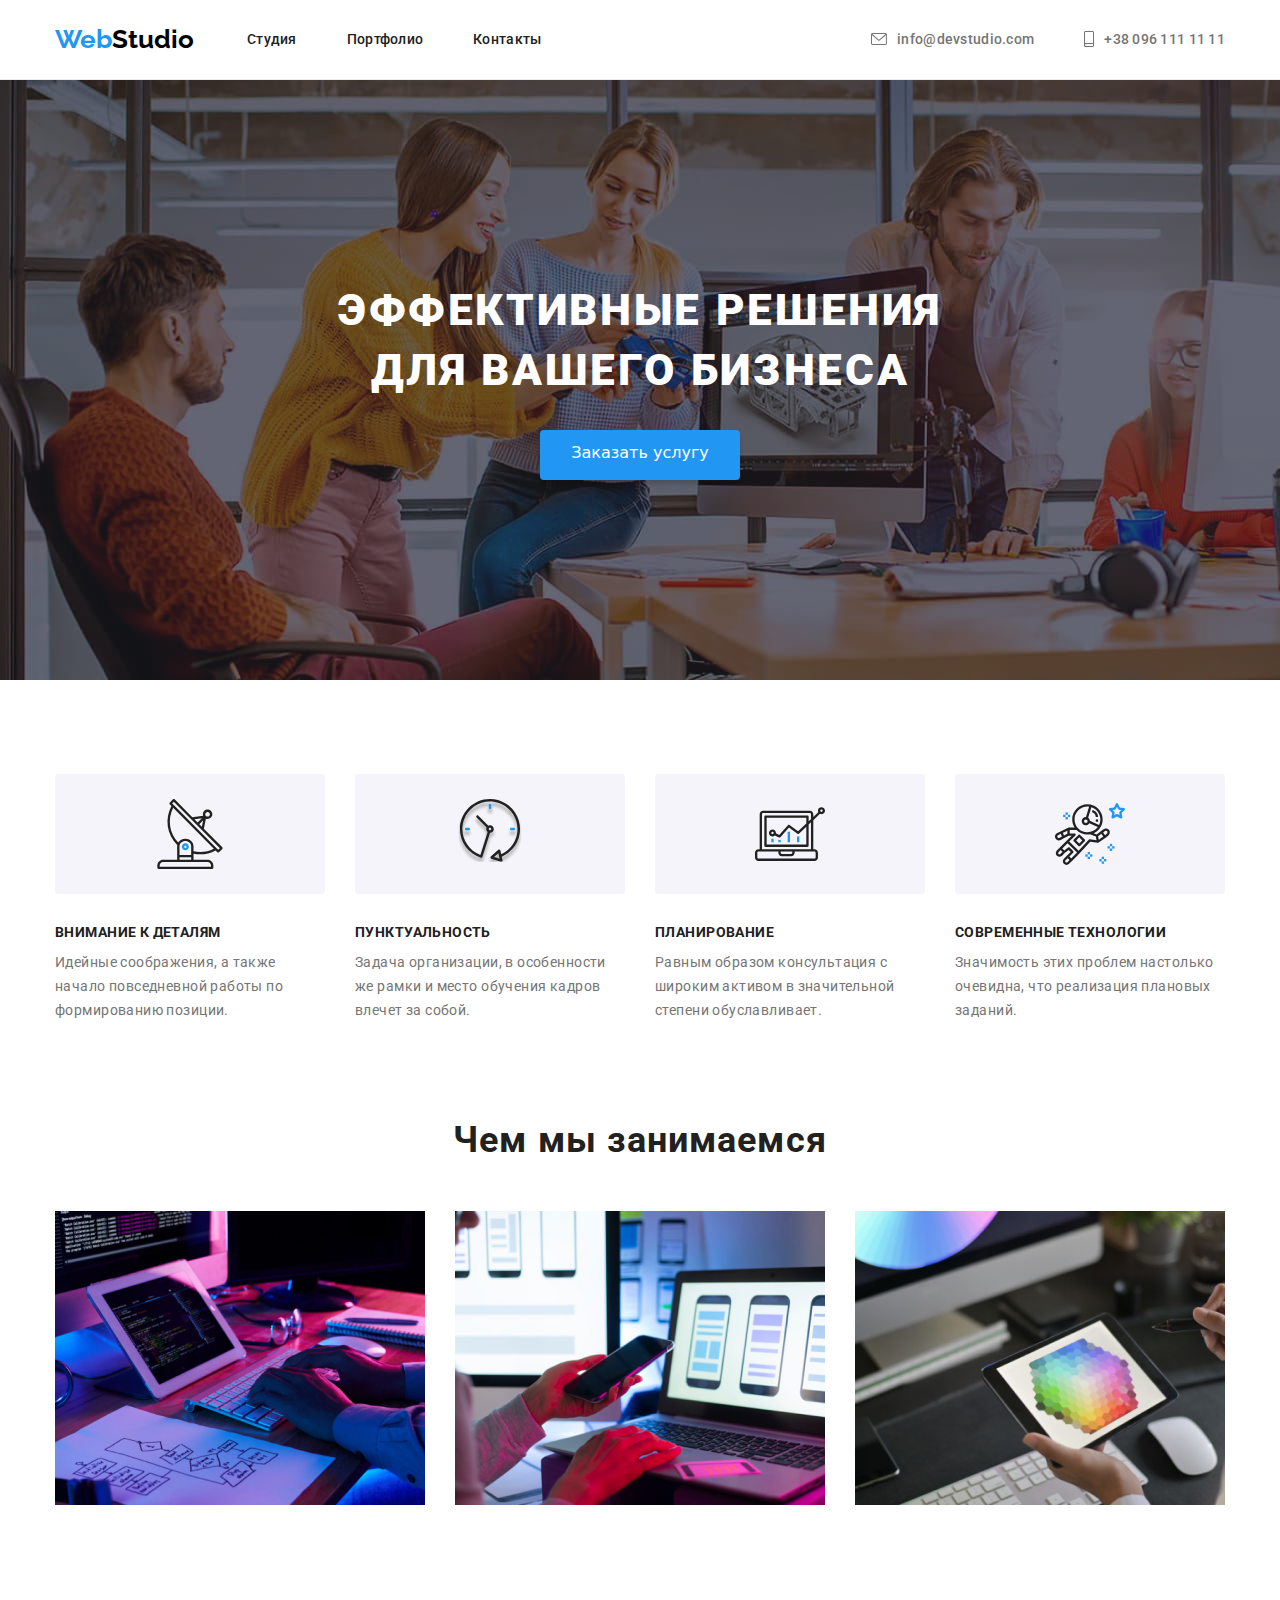
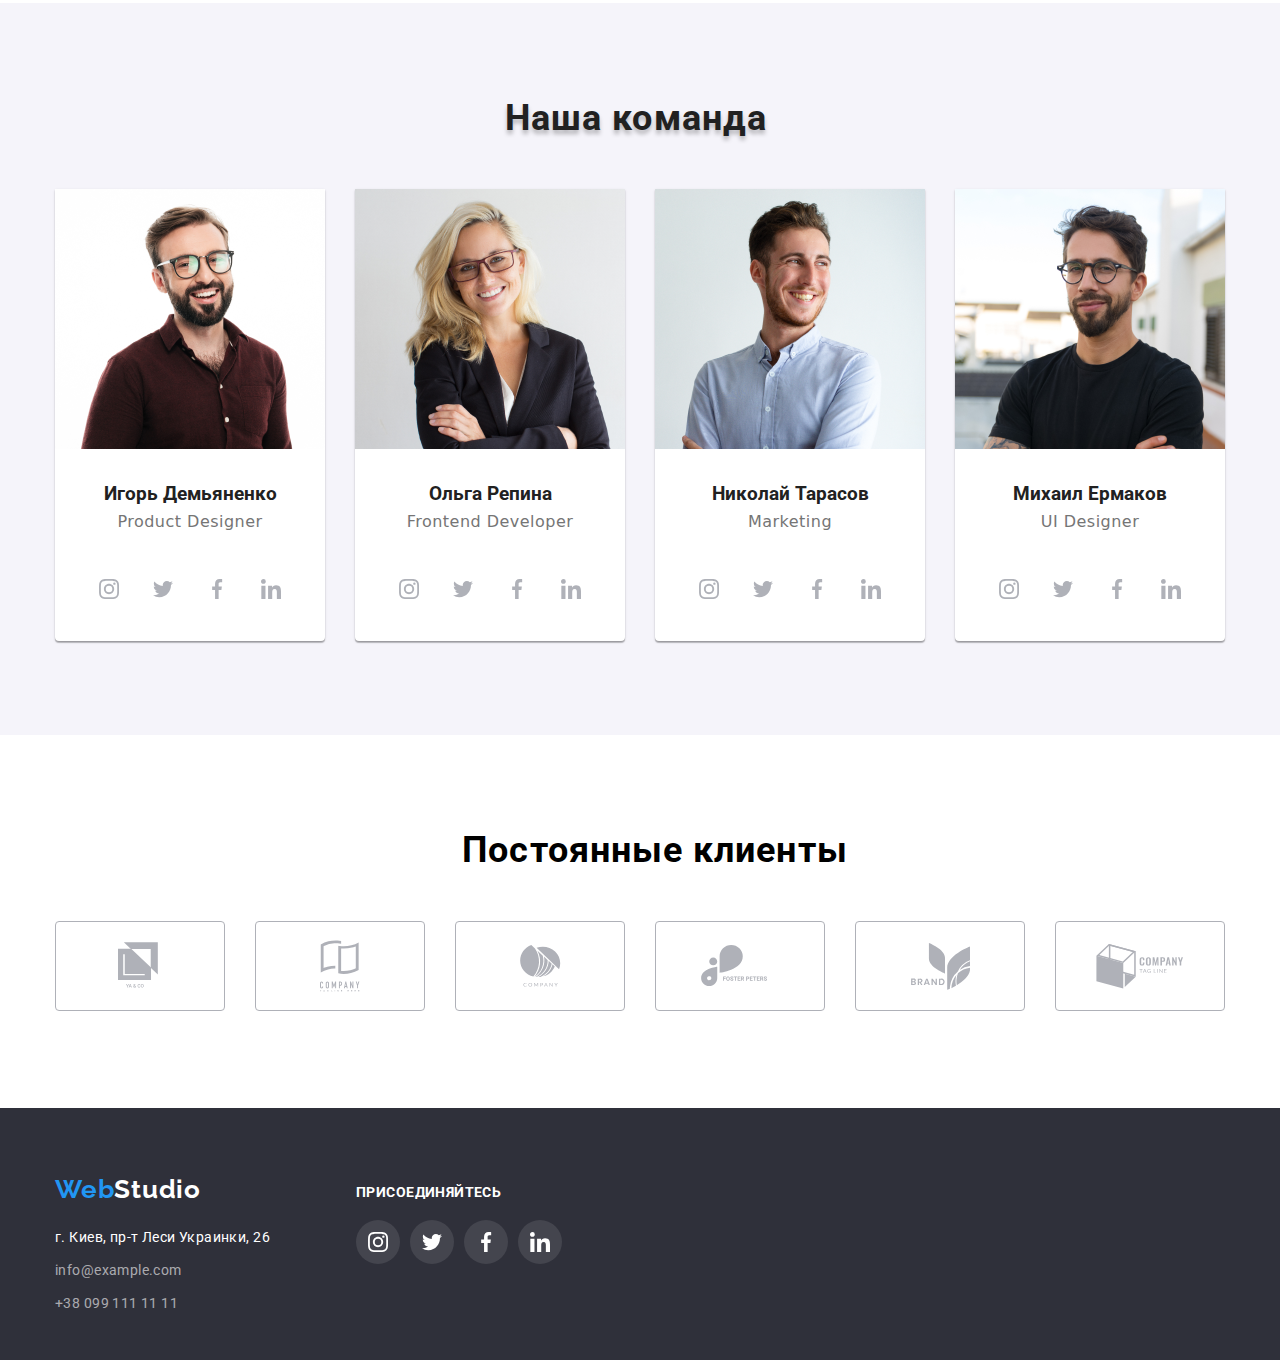
==== commit 9f67fac6: "добавление фокуса" ====
--- a/index.html
+++ b/index.html
@@ -257,7 +257,7 @@
        </section> 
       
       <!-- клиент -->
-             <figure class="figure">
+             <section class="figure">
                <div class="container">
       <h3 class="figure-client">Постоянные клиенты</h3>
         <ul class="client">
@@ -317,7 +317,7 @@
         </ul> 
       
       </div>
-       </figure>
+       </section>
       </main> 
     <!--Подвал-->
    <footer class="adv">
@@ -338,28 +338,28 @@
            <h4 class="accession">присоединяйтесь</h4>
         <ul class="footer-social-are">
           <li>
-            <a class="instagram" href="/" >
+            <a class="instagram-connexion" href="/" >
              <svg class="link-instagram" width="20px" heidht="20px" >
               <use href="./images/sprite.svg#icon-instagram-2"></use>
             </svg>
            </a>
          </li>
          <li>
-           <a class="twitter" href="/"> 
+           <a class="twitter-connexion" href="/"> 
              <svg class="link-twitter" width="20px" heidht="20px">
              <use href="./images/sprite.svg#icon-twitter-1"></use>
            </svg>
           </a> 
          </li>
          <li>
-          <a class="facebook" href="/" >
+          <a class="facebook-connexion" href="/" >
            <svg class="link-facebook" width="20px" heidht="20px" >
             <use href="./images/sprite.svg#icon-facebook-1"></use>
           </svg>
          </a>
        </li>
        <li>
-        <a class="linkedin" href="/" >
+        <a class="linkedin-connexion" href="/" >
          <svg class="link-linkedin" width="20px" heidht="20px" >
           <use href="./images/sprite.svg#icon-linkedin-1"></use>
         </svg>
--- a/styles/style.css
+++ b/styles/style.css
@@ -1,6 +1,6 @@
 body {
        background: #ffffff;
-       font-family: Roboto sans-serif;
+       
        font-style: normal;
        line-height: normal;
        border: none;
@@ -175,10 +175,7 @@
 
   /*портфолио*/
 
-.content{
-        background: #FFFFFF;
-        border: 1px solid #EEEEEE;
-        box-sizing: border-box;  }
+
 .title{
         font-weight: 700;
         font-size: 18px;
@@ -217,8 +214,7 @@
        display: flex;
        align-items: center;      }        
 .header>.container{
-       display: flex;
-       align-items: center;  } 
+       display: flex;  } 
 .logo{
        margin-right: 53px; }
 .navigation{
@@ -232,7 +228,7 @@
        margin-right: 50px;  }
 .menu-nav-contacts{   
        display: flex;
-       align-items: center;
+
        margin-left: auto;
        margin-right: -50px;  }
 .contacts:last-child{
@@ -241,8 +237,8 @@
 /* Шапка */
 
 .helmet{ 
-       max-width: 1600px; 
-       display: flex;
+       max-width: 1600px;
+
        background-position: center;
        background: linear-gradient( 
               to right, rgba(47, 48, 58, 0.4), 
@@ -253,8 +249,7 @@
        padding-top: 200px;
        padding-bottom: 200px;    }
 .heading{
-       display: flex;
-       align-items: center;
+
        width: 616px;
        height: auto;
        margin: 0px auto;
@@ -318,9 +313,8 @@
 
 /* чем мы занимаемся */
 
-.subtitle{ 
-       width: 400px;
-       display: flex;
+.subtitle{
+
        flex-direction: column;
        width: 380px;
        height: auto;
@@ -342,8 +336,7 @@
        background: #F5F4FA;
        padding-bottom: 94px;
        padding-top: 94px;
-       padding-left: auto;
-       padding-right: auto;   }
+         }
 .commercial:not(:box-sizing){
        display: flex;
        align-items: center;     
@@ -434,17 +427,9 @@
 
 /* кнопка */
 
-.border{
-       background: #ffffff;
-       border: 1px solid #EEEEEE;
-       box-sizing: border-box;       }
-.content-Macbook,
-.content-ball,
-.content-ears,
-.content-boxes,
-.content-book,
-.content-tag{         
-       margin-right: 27px;  }
+
+
+
 .coloring{
        padding-bottom: 79px;
        padding-top: 94px;  }
@@ -456,7 +441,7 @@
        padding-bottom: 50px; 
        padding-left: 240px;
        padding-right: 240px;     } 
- .filter{
+.filter{
        padding: 6px 22px;
        width: auto;
        height: 38px;
@@ -466,16 +451,8 @@
        height: 1300px;
        display: flex;
        flex-wrap: wrap;     }
-.content-Macbook
-.content-ball
-.content-Seafood
-.content-ears
-.content-boxes
-.content-computer
-.content-book
-.content-tag
-.content-notebook{ 
-         width: 370px;
+.ticket{ 
+         width: auto;
          height: 404px;        }
 .internal-block{     
          padding:20px 24px;  } 
@@ -485,10 +462,19 @@
        /* **  goit-markup-hw-04   ** */ 
 
        /* <!--Особенности-->  */
-
-.border:hover,
-.border:focus{
-         filter: drop-shadow(0px 4px 4px rgba(0, 0, 0, 0.25));  }
+.ticket{
+       display: block;
+       border: 1px solid #EEEEEE; }
+.ticket:nth-child(1n+1){        
+       margin-right: auto;  }
+.ticket:hover,
+.ticket:focus{
+       background: #FFFFFF;
+       border: 1px solid #EEEEEE;
+       display: block;
+       box-shadow: 0px 1px 1px rgba(0, 0, 0, 0.12),
+        0px 4px 4px rgba(0, 0, 0, 0.06),
+         1px 4px 6px rgba(0, 0, 0, 0.16);  }
 .vektor-antenna,
 .vektor-clock,
 .vektor-diagram,
@@ -497,7 +483,8 @@
          background: #F5F4FA;
          background-position: center;
          background-repeat: no-repeat;
-         border-radius: 4px;      background-size: 70px 70px;      }
+         border-radius: 4px;      
+         background-size: 70px 70px;      }
 .vektor-antenna{
          background-image: url(../svg/antenna\ 1.svg);     }
 .vektor-clock{  
@@ -509,18 +496,14 @@
           /* верхняя линия */
 
 .contacts{
-                 fill: #757575;         }
+         fill: #757575;         }
 .link-mailto ,.link-tel{      
          margin-right: 10px;     }
 .menu-nav-contacts .contacts:hover,
 .menu-nav-contacts .contacts:focus{
          color: var(--accent-color);           }         
-.email{
-         display: flex;
-         align-items: center;        }
-.phone{
-         display: flex;
-         align-items: center;        }
+.email ,.phone{
+         display: flex;     }
 
          /* наша команда */
 
@@ -536,7 +519,9 @@
           align-items: center; 
           justify-content: center;         }
 .link-instagram,.link-twitter,
-.link-facebook,.link-linkedin{     
+.link-facebook,.link-linkedin{
+          width: 20px;
+          height: 20px;  
           border: 0px;
           padding: 0px;           }
 .instagram,
@@ -585,9 +570,9 @@
       /* клиент  */
 
 .client{
-      display: flex;
-      align-items: center;
-      justify-content: center;         } 
+       display: flex;
+       align-items: center;
+       justify-content: center;         } 
 .link-client{ 
        display: flex;
        align-items: center;
@@ -606,8 +591,7 @@
 .indent:not(:last-child){
        margin-right: 30px;   }
 .figure-client{
-       font-family: Roboto;
-       font-style: normal;
+
        font-weight: bold;
        font-size: 36px;
        line-height: 42px;
@@ -627,7 +611,34 @@
        --accent-color: #2196F3;     }
   
     /* подвал */
-
+.instagram-connexion,
+.twitter-connexion,
+.facebook-connexion,
+.linkedin-connexion:not(:last-child){
+         margin-right: 10px; }
+.instagram-connexion,.twitter-connexion,
+.facebook-connexion,.linkedin-connexion{
+         display: flex;
+         align-items: center;
+         justify-content: center;
+         border-radius: 50%;
+         width: 44px;
+         height: 44px;
+         background: rgba(255, 255, 255, 0.1);   
+         fill: #ffffff;     }
+.instagram-connexion:hover,
+.instagram-connexion:focus{
+         background:  #2196F3;   }
+.twitter-connexion:hover,
+.twitter-connexion:focus{
+         background:  #2196F3;   }
+.facebook-connexion:hover,
+.facebook-connexion:focus{
+         background:  #2196F3;   }
+.linkedin-connexion:hover,
+.linkedin-connexion:focus{
+         background:  #2196F3;   }
+   /* copy */
 .basement {
        width: 231px;
        height: 81px;
